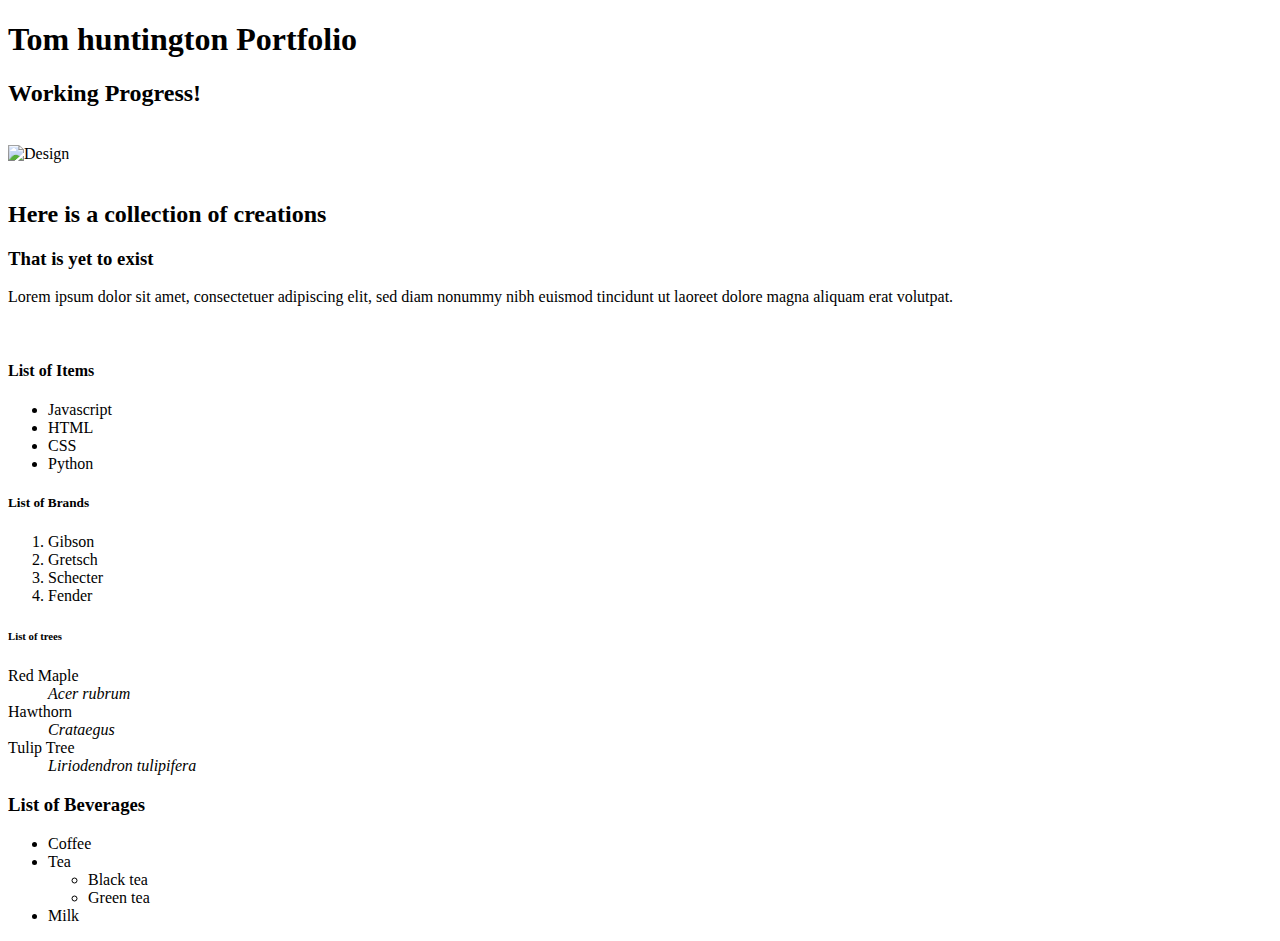
==== index.html @ 92ee12b5 "This is my portfolio content" ====
<!DOCTYPE html>
<html lang="en">
<head>
    <title>MyFirstHTML</title>
    <meta charset="UTF-8">
    <link rel="stylesheet" href="main.css">
</head>
<body>
   <div class ="Wrapper">
        <h1>Tom huntington Portfolio</h1>
        <h2>Working Progress!</h2>
        <br>
            <img src="Images/buildingFog.jpeg" alt="Design">
        <br>
   </div> 
   <div>
        <br>
            <h2>Here is a collection of creations</h2>
            <h3>That is yet to exist</h3> 
            <p> Lorem ipsum dolor sit amet, consectetuer adipiscing elit, sed diam nonummy nibh euismod tincidunt ut laoreet dolore magna aliquam erat volutpat.</p>
        <br>
<div>    
    <h4>List of Items</h4>
    <ul>
        <li>Javascript</li>
        <li>HTML</li>
        <li>CSS</li>
        <li>Python</li>
    </ul>
</div>
<div>
    <h5>List of Brands</h5>
    <ol>
        <li>Gibson </li>
        <li>Gretsch</li>
        <li>Schecter</li>
        <li>Fender</li>
    </ol> 
</div>    
<div>
    <h6>List of trees</h6>
   <dl>
       <dt>Red Maple</dt>
       <dd> <em>Acer rubrum</em> </dd>
        <dt>Hawthorn</dt>
        <dd> <em>Crataegus</em> </dd>
        <dt>Tulip Tree</dt>
        <dd> <em>Liriodendron tulipifera</em> </dd>
    </dl>
</div>    
<div>
    <h3>List of Beverages</h3>
    <ul>
        <li>Coffee</li>
        <li>Tea
    <ul>
        <li>Black tea</li>
        <li>Green tea</li>
    </ul>
        </li>
        <li>Milk</li>
    </ul>
</div>

</div>
</body>
</html>
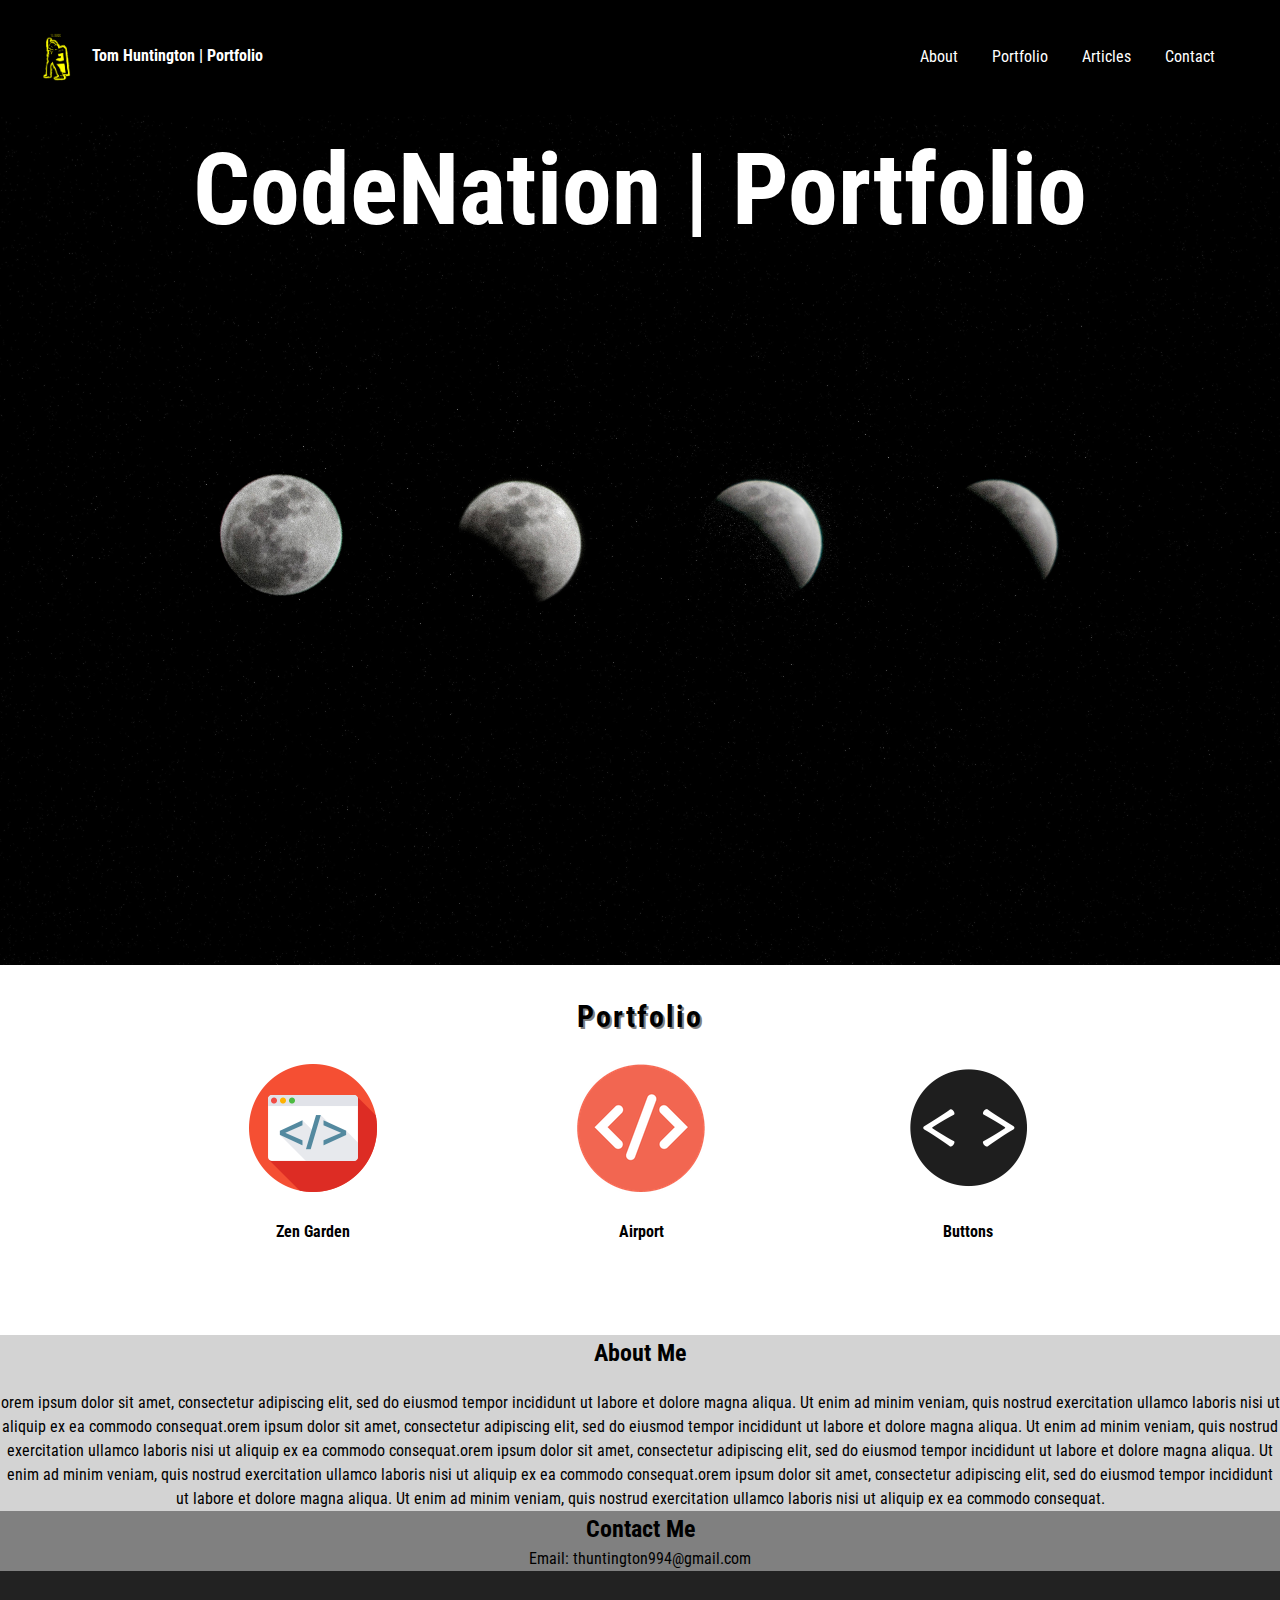
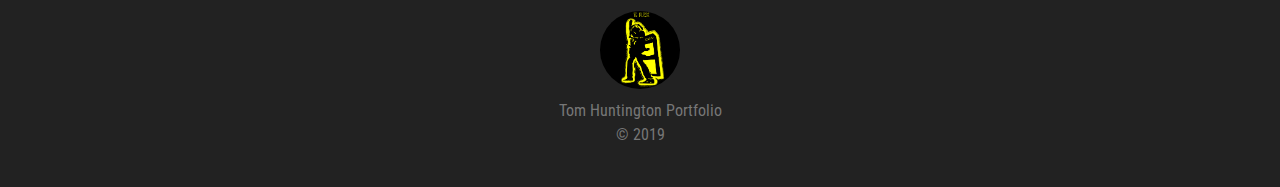
==== commit ac44c3d2: "this is my first commit" ====
--- a/index.html
+++ b/index.html
@@ -1,67 +1,102 @@
 <!DOCTYPE html>
 <html lang="en">
 <head>
-    <title>MyFirstHTML</title>
     <meta charset="UTF-8">
-    <link rel="stylesheet" href="main.css">
+    <title>Tom Huntington Portfolio</title>
+    <link rel="stylesheet" media="screen" href="main.css">
 </head>
 <body>
-   <div class ="Wrapper">
-        <h1>Tom huntington Portfolio</h1>
-        <h2>Working Progress!</h2>
-        <br>
-            <img src="Images/buildingFog.jpeg" alt="Design">
-        <br>
-   </div> 
-   <div>
-        <br>
-            <h2>Here is a collection of creations</h2>
-            <h3>That is yet to exist</h3> 
-            <p> Lorem ipsum dolor sit amet, consectetuer adipiscing elit, sed diam nonummy nibh euismod tincidunt ut laoreet dolore magna aliquam erat volutpat.</p>
-        <br>
-<div>    
-    <h4>List of Items</h4>
-    <ul>
-        <li>Javascript</li>
-        <li>HTML</li>
-        <li>CSS</li>
-        <li>Python</li>
-    </ul>
-</div>
-<div>
-    <h5>List of Brands</h5>
-    <ol>
-        <li>Gibson </li>
-        <li>Gretsch</li>
-        <li>Schecter</li>
-        <li>Fender</li>
-    </ol> 
-</div>    
-<div>
-    <h6>List of trees</h6>
-   <dl>
-       <dt>Red Maple</dt>
-       <dd> <em>Acer rubrum</em> </dd>
-        <dt>Hawthorn</dt>
-        <dd> <em>Crataegus</em> </dd>
-        <dt>Tulip Tree</dt>
-        <dd> <em>Liriodendron tulipifera</em> </dd>
-    </dl>
-</div>    
-<div>
-    <h3>List of Beverages</h3>
-    <ul>
-        <li>Coffee</li>
-        <li>Tea
-    <ul>
-        <li>Black tea</li>
-        <li>Green tea</li>
-    </ul>
-        </li>
-        <li>Milk</li>
-    </ul>
-</div>
+    <!-- HEADER -->
+    <header id="page-header">
+       <!-- LOGO -->
+        <h2 id="page-header">
+            <img src="Image/Profile.png" alt="Profile pic">
+            Tom Huntington | Portfolio
+        </h2>
 
-</div>
+       <!-- NAVIGATION -->
+
+        <nav id="main-navigation">
+            <ul>
+                <li><a href="#about">About</a></li>
+                <li><a href="#portfolio">Portfolio</a></li>
+                <li><a href="#articles">Articles</a></li>
+                <li><a href="#contact">Contact</a></li>
+            </ul>
+        </nav>
+    </header>
+
+    <!-- MAIN -->
+
+    <div id="page-main">
+
+       <!-- HERO -->
+
+       <div class="hero">
+           <div class="hero-content">
+               <h1 class="hero-title">
+                    CodeNation | Portfolio
+               </h1>
+           </div>
+           
+       </div>
+
+       <!-- PORTFOLIO -->
+
+       <div id="portfolio" class="site-section">
+
+        <div class="section-header">
+            <h2> Portfolio</h2>
+        </div>
+
+        <div class="portfolio-box-inside">
+
+        <div class="portfolio-box">
+            <img src="Image/code.png" alt="">
+            <h4>Zen Garden</h4>
+        </div>
+
+        <div class="portfolio-box">
+                <img src="Image/code2.png" alt="">
+                <h4>Airport</h4>
+            </div>
+
+            <div class="portfolio-box">
+                    <img src="Image/code3.png" alt="">
+                    <h4>Buttons</h4>
+                </div>
+            </div>
+
+       </div>
+
+       <!-- ABOUT -->
+
+       <div id="about" class="section-header-about">
+           <h2>About Me</h2>
+           <p> orem ipsum dolor sit amet, consectetur adipiscing elit, sed do eiusmod tempor incididunt ut labore et dolore magna aliqua. 
+               Ut enim ad minim veniam, quis nostrud exercitation ullamco laboris nisi ut aliquip ex ea commodo consequat.orem ipsum dolor sit amet, consectetur adipiscing elit, sed do eiusmod tempor incididunt ut labore et dolore magna aliqua. 
+               Ut enim ad minim veniam, quis nostrud exercitation ullamco laboris nisi ut aliquip ex ea commodo consequat.orem ipsum dolor sit amet, consectetur adipiscing elit, sed do eiusmod tempor incididunt ut labore et dolore magna aliqua. 
+               Ut enim ad minim veniam, quis nostrud exercitation ullamco laboris nisi ut aliquip ex ea commodo consequat.orem ipsum dolor sit amet, consectetur adipiscing elit, sed do eiusmod tempor incididunt ut labore et dolore magna aliqua. 
+               Ut enim ad minim veniam, quis nostrud exercitation ullamco laboris nisi ut aliquip ex ea commodo consequat.
+            </p>
+       </div>
+
+       <!-- CONTACT-->
+    
+       <div id="contact" class="section-header-contact">
+            <h2>Contact Me</h2>
+            <p> Email: thuntington994@gmail.com</p>
+        </div>
+    
+    </div>   
+    <!-- FOOTER -->   
+    <footer id="page-footer">
+        <img src="Image/Profile.png" alt="footer avatar">
+        <span>Tom Huntington Portfolio <br />&copy; 2019</span>
+
+        
+
+    </footer>
+    
 </body>
-</html>
+</html>--- a/main.css
+++ b/main.css
@@ -0,0 +1,150 @@
+@import url('https://fonts.googleapis.com/css?family=Roboto+Condensed');
+
+body {
+    margin: 0;
+    font-family: "Roboto Condensed", Helvetica, sans-serif;
+    font-size: 16px;
+    line-height: 1.5;
+}
+
+header {
+    background: black;
+    color: #ffffff;
+    padding: 20px 30px;
+}
+
+header #page-header {
+    color: white;
+    text-decoration: none;
+    width: 49%;
+    display: inline-block;
+}
+
+header img {
+    width: 50px;
+    border-radius: 50%;
+    margin-right: 8px;
+    vertical-align: middle;
+}
+
+header h2 {
+    font-size: 16px;
+}
+
+header #main-navigation {
+    width: 49%;
+    display: inline-block;
+    text-align: right;
+}
+
+header #main-navigation ul {
+    list-style: none;
+    padding: 0;
+}
+
+header #main-navigation ul li {
+    display: inline-block;
+}
+
+header #main-navigation ul li a {
+    color: white;
+    text-decoration: none;
+    padding: 10px 15px;
+}
+
+header #main-navigation ul li a:hover {
+    background: #444;
+    border-radius: 3px;
+    transition: 0.3s ease all;
+}
+
+footer {
+    background: #222;
+    color: #777;
+    padding: 40px;
+    text-align: center;
+}
+
+footer img {
+    display: block;
+    border-radius: 50%;
+    width: 80px;
+    margin: 0 auto 10px;
+}
+
+.hero {
+    background-image: url(Image/moon.jpg);
+    background-size: cover;
+    background-position: center;
+    text-align: center;
+    height: 850px;
+}
+
+.hero-title {
+    margin: 0;
+    font-size: 100px;
+}
+
+.hero-content {
+    text-align: center;
+}
+
+.hero-content h1 {
+    color: white;
+    font-family: "Roboto Condensed" , sans-serif;
+}
+
+.site-section {
+    padding-top: 4px;
+    padding-bottom: 50px;
+
+}
+
+.section-header {
+    text-align: center;
+
+}
+
+.section-header h2 {
+    font-size: 30px;
+    letter-spacing: 2px;
+    text-shadow: 2px 2px grey;
+
+}
+
+.portfolio-box-inside {
+    justify-content: center;
+    display: flex;
+    flex-wrap: wrap;
+    text-align: center;
+
+}
+
+.portfolio-box {
+    padding-left: 100px;
+    padding-right: 100px;
+}
+
+.section-header-about {
+    background-color: lightgray;
+    text-align: center;
+    margin: 0;
+}
+
+.section-header-about p {
+    margin: 0;
+}
+
+.section-header-contact h2 {
+    margin: 0;
+}
+
+.section-header-contact p {
+    margin: 0;
+}
+
+.section-header-contact {
+    background-color: gray;
+    text-align: center;
+    margin: 0;
+}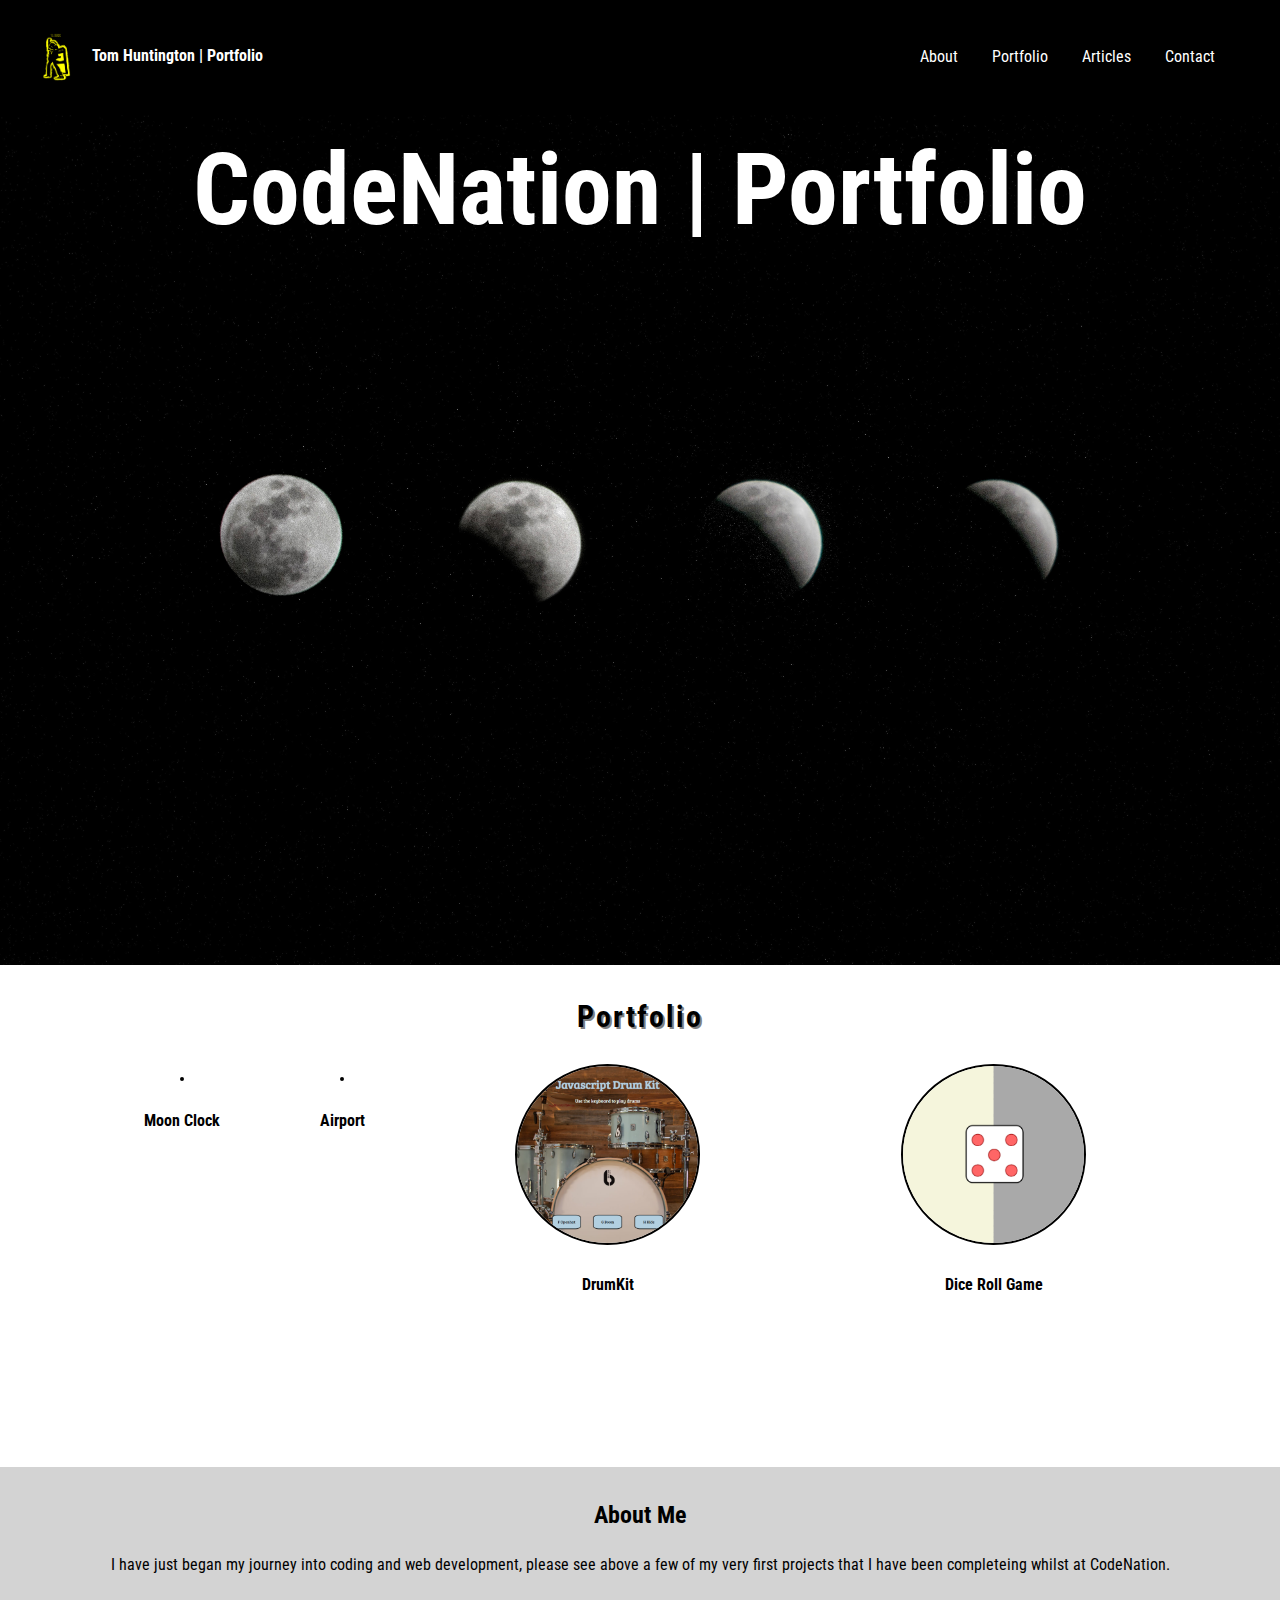
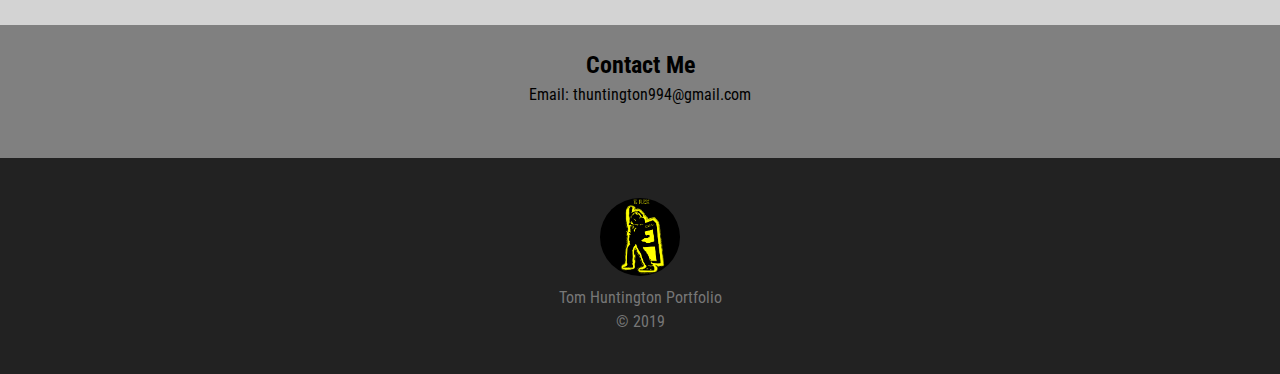
==== commit 895f4221: "Added dice game and made changes to main.css" ====
--- a/index.html
+++ b/index.html
@@ -6,15 +6,15 @@
     <link rel="stylesheet" media="screen" href="main.css">
 </head>
 <body>
-    <!-- HEADER -->
+   
     <header id="page-header">
-       <!-- LOGO -->
+      
         <h2 id="page-header">
             <img src="Image/Profile.png" alt="Profile pic">
             Tom Huntington | Portfolio
         </h2>
 
-       <!-- NAVIGATION -->
+      
 
         <nav id="main-navigation">
             <ul>
@@ -26,11 +26,11 @@
         </nav>
     </header>
 
-    <!-- MAIN -->
+    
 
     <div id="page-main">
 
-       <!-- HERO -->
+     
 
        <div class="hero">
            <div class="hero-content">
@@ -41,7 +41,7 @@
            
        </div>
 
-       <!-- PORTFOLIO -->
+      
 
        <div id="portfolio" class="site-section">
 
@@ -52,36 +52,38 @@
         <div class="portfolio-box-inside">
 
         <div class="portfolio-box">
-            <img src="Image/code.png" alt="">
-            <h4>Zen Garden</h4>
+            <a href="Clock/index.html"><img src="Image/clocki.png" alt=""></a>
+            <h4>Moon Clock</h4>
         </div>
 
         <div class="portfolio-box">
-                <img src="Image/code2.png" alt="">
+                <a href="Airbase V2/index.html"><img src="Image/airbasei.png" alt=""></a>
                 <h4>Airport</h4>
             </div>
 
             <div class="portfolio-box">
-                    <img src="Image/code3.png" alt="">
-                    <h4>Buttons</h4>
+                <a href="DrumKit/index.html"><img src="Image/drumi.png" alt=""></a>
+                    <h4>DrumKit</h4>
+                </div>
+            
+
+            <div class="portfolio-box">
+                <a href="DiceGame 2 Players/index.html"><img src="Image/dicei.png" alt=""></a>
+                    <h4>Dice Roll Game</h4>
                 </div>
             </div>
 
        </div>
 
-       <!-- ABOUT -->
+     
 
        <div id="about" class="section-header-about">
            <h2>About Me</h2>
-           <p> orem ipsum dolor sit amet, consectetur adipiscing elit, sed do eiusmod tempor incididunt ut labore et dolore magna aliqua. 
-               Ut enim ad minim veniam, quis nostrud exercitation ullamco laboris nisi ut aliquip ex ea commodo consequat.orem ipsum dolor sit amet, consectetur adipiscing elit, sed do eiusmod tempor incididunt ut labore et dolore magna aliqua. 
-               Ut enim ad minim veniam, quis nostrud exercitation ullamco laboris nisi ut aliquip ex ea commodo consequat.orem ipsum dolor sit amet, consectetur adipiscing elit, sed do eiusmod tempor incididunt ut labore et dolore magna aliqua. 
-               Ut enim ad minim veniam, quis nostrud exercitation ullamco laboris nisi ut aliquip ex ea commodo consequat.orem ipsum dolor sit amet, consectetur adipiscing elit, sed do eiusmod tempor incididunt ut labore et dolore magna aliqua. 
-               Ut enim ad minim veniam, quis nostrud exercitation ullamco laboris nisi ut aliquip ex ea commodo consequat.
+           <p> I have just began my journey into coding and web development, please see above a few of my very first projects that I have been completeing whilst at CodeNation.
             </p>
        </div>
 
-       <!-- CONTACT-->
+       
     
        <div id="contact" class="section-header-contact">
             <h2>Contact Me</h2>
@@ -89,7 +91,7 @@
         </div>
     
     </div>   
-    <!-- FOOTER -->   
+     
     <footer id="page-footer">
         <img src="Image/Profile.png" alt="footer avatar">
         <span>Tom Huntington Portfolio <br />&copy; 2019</span>
--- a/main.css
+++ b/main.css
@@ -117,18 +117,34 @@
     display: flex;
     flex-wrap: wrap;
     text-align: center;
+    padding-right: 10px;
+    padding-left: 10px;
 
 }
 
 .portfolio-box {
-    padding-left: 100px;
-    padding-right: 100px;
+    padding-left: 50px;
+    padding-right: 50px;
+}
+
+.portfolio-box img {
+    
+    border-radius: 100%;
+    height: 50%;
+    border: solid 2px black;
+}
+
+.portfolio-box img:hover {
+    filter: grayscale(100%);
+    box-shadow: 2px 2px 5px 3px black;
 }
 
 .section-header-about {
     background-color: lightgray;
     text-align: center;
     margin: 0;
+    height: 138px;
+    padding: 10px;
 }
 
 .section-header-about p {
@@ -147,4 +163,6 @@
     background-color: gray;
     text-align: center;
     margin: 0;
+    height: 89px;
+    padding: 22px 22px;
 }